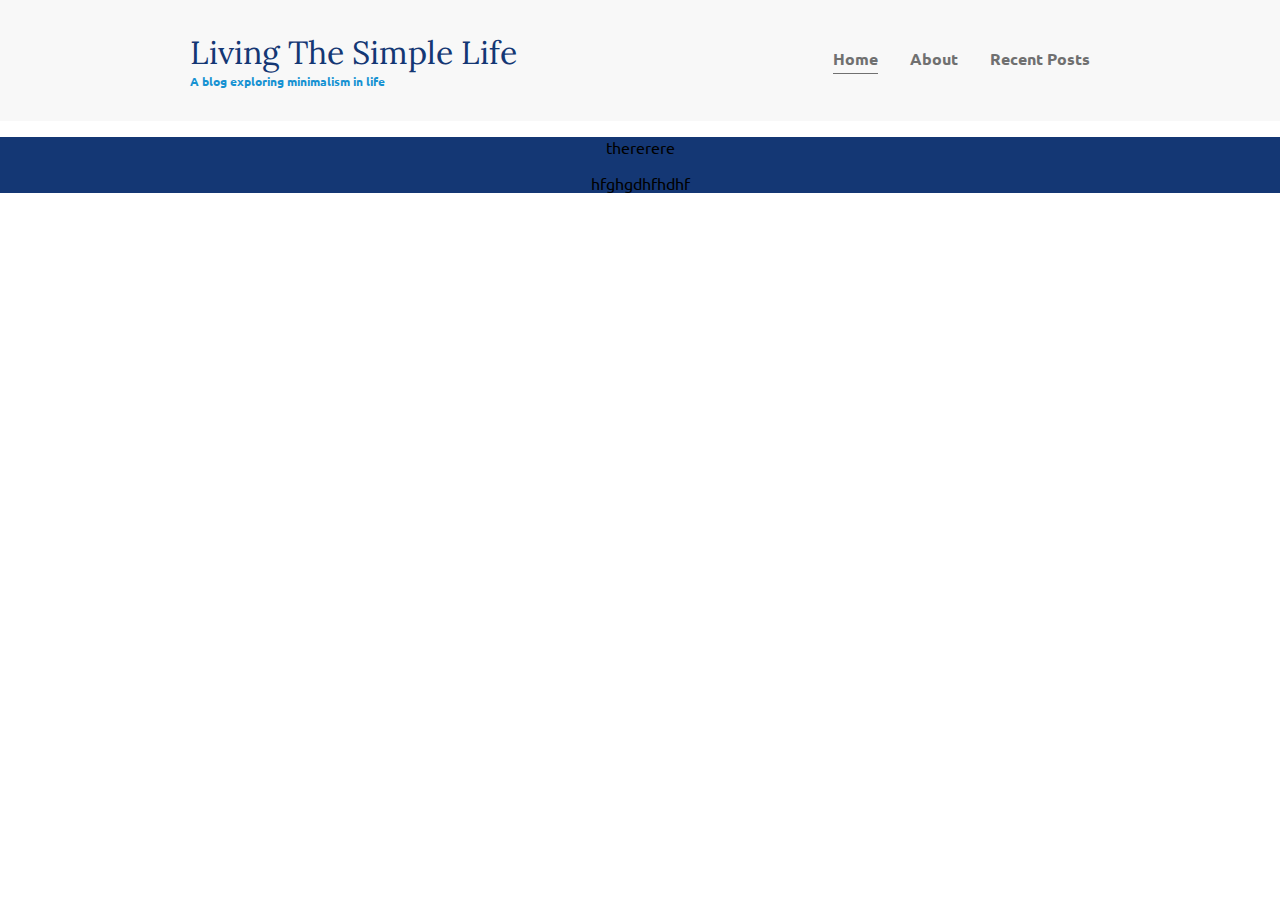
==== index.html @ 6b0d5e1f "Navigation/Before Content" ====
<!DOCTYPE html>
<html lang="en">
	<head>
		<meta charset="UTF-8" />
		<meta name="viewport" content="width=device-width, initial-scale=1.0" />
		<!-- displays site properly based on user's device -->

		<link rel="icon" type="image/png" sizes="32x32" href="/favicon-32x32.png" />
		<link rel="icon" type="image/png" sizes="16x16" href="/favicon-16x16.png" />
		<link
			href="https://fonts.googleapis.com/css?family=Lora|Ubuntu:400,700&display=swap"
			rel="stylesheet"
		/>
		<link rel="stylesheet" href="index.css" />

		<title>Blog Website</title>
	</head>
	<body>
		<header>
			<div class="container container-nav">
				<div class="site-title">
					<h1>Living The Simple Life</h1>
					<p class="subtitle">A blog exploring minimalism in life</p>
				</div>
				<nav>
					<ul class="nav-list">
						<li class="nav-list-item">
							<a class="nav-list-link current-page" href="#">Home</a>
						</li>
						<li class="nav-list-item">
							<a class="nav-list-link" href="#">About</a>
						</li>
						<li class="nav-list-item">
							<a class="nav-list-link" href="#">Recent Posts</a>
						</li>
					</ul>
				</nav>
			</div>
			<!-- End of Container -->
		</header>
		<!-- Content -->
		<div class="container">
			<main></main>
			<aside></aside>
		</div>
		<!-- End of Container -->
		<!-- Content End -->
		<!-- Footer -->
		<footer>
			<p>thererere</p>
			<p>hfghgdhfhdhf</p>
		</footer>
		<script src="index.js"></script>
	</body>
</html>
---- index.css ----
:root {
	--light-clr: #f8f8f8;
	--grey-clr: #707070;
	--light-blue: #1792d2;
	--dark-blue: #143774;

	--website-width: 900px;
}

body {
	margin: 0;
	font-family: 'Ubuntu', sans-serif;
}

/* Typography */
h1 {
	font-family: 'Lora', serif;
	font-size: 2rem;
	font-weight: 400;
	color: var(--dark-blue);
	margin: 0;
}

.subtitle {
	font-size: 0.75rem;
	font-weight: 700;
	color: var(--light-blue);
	margin: 0;
}

/* Layout */
.container {
	width: 90%;
	max-width: var(--website-width);
	margin: 0 auto;
}

.container-nav {
	display: flex;
	justify-content: space-between;
	/* align-items: center; */
}
header {
	width: 100%;
	background: var(--light-clr);
	padding: 2em 0;
}

@media (max-width: 675px) {
	.container-nav {
		flex-direction: column;
	}
	header {
		text-align: center;
	}
}

/* Navigation */
.nav-list {
	list-style: none;
	display: flex;
	justify-content: center;
}
/* !puts spacing between items */
.nav-list-item {
	margin-left: 2em;
}

.nav-list-link {
	text-decoration: none;
	color: var(--grey-clr);
	font-weight: 700;
	padding: 0.25em 0;
}

.nav-list-link:hover,
nav-list-link:focus {
	color: var(--light-blue);
}

.current-page {
	border-bottom: 1px solid var(--grey-clr);
}

.current-page:hover {
	color: var(--grey-clr);
}
@media (max-width: 675px) {
	.nav-list {
		flex-direction: column;
	}
	.nav-list-item {
		margin: 0.5em 0;
	}
}

/* Footer */
footer {
	width: 100%;
	background: var(--dark-blue);
	text-align: center;
}
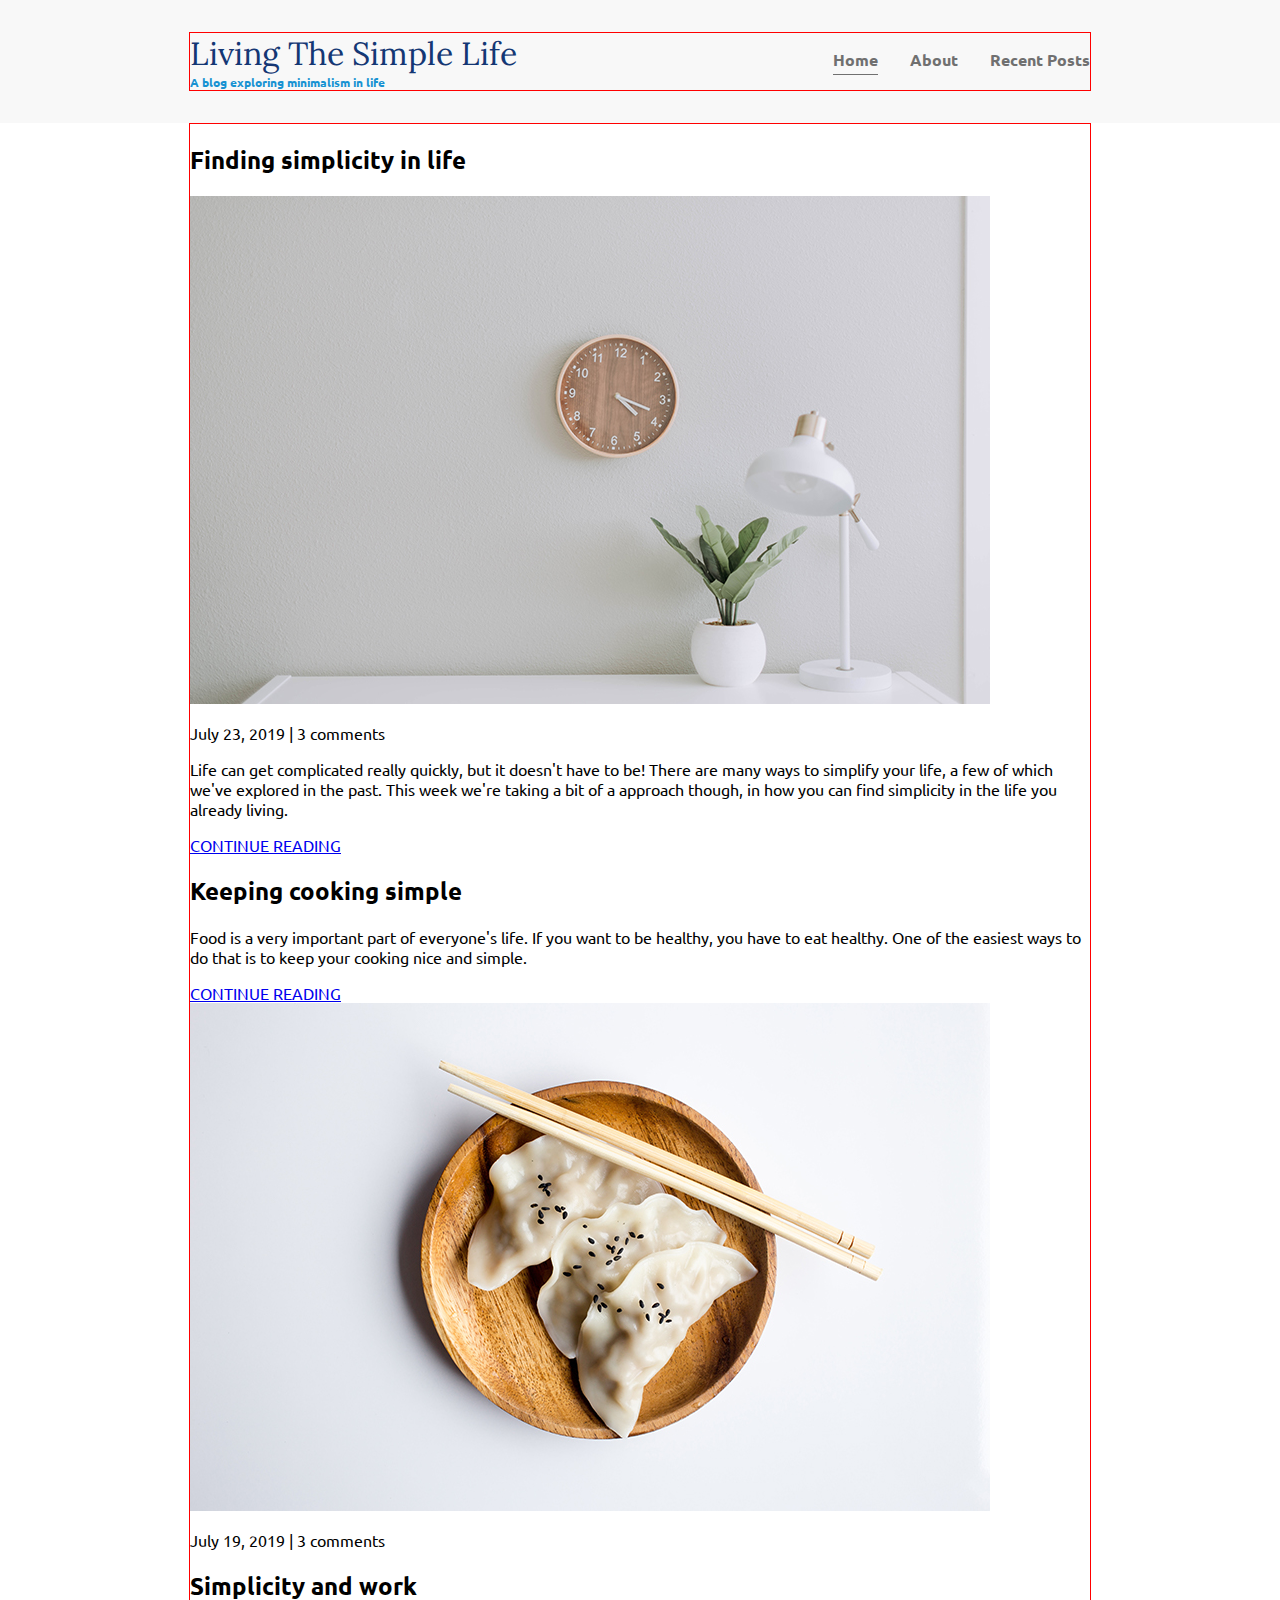
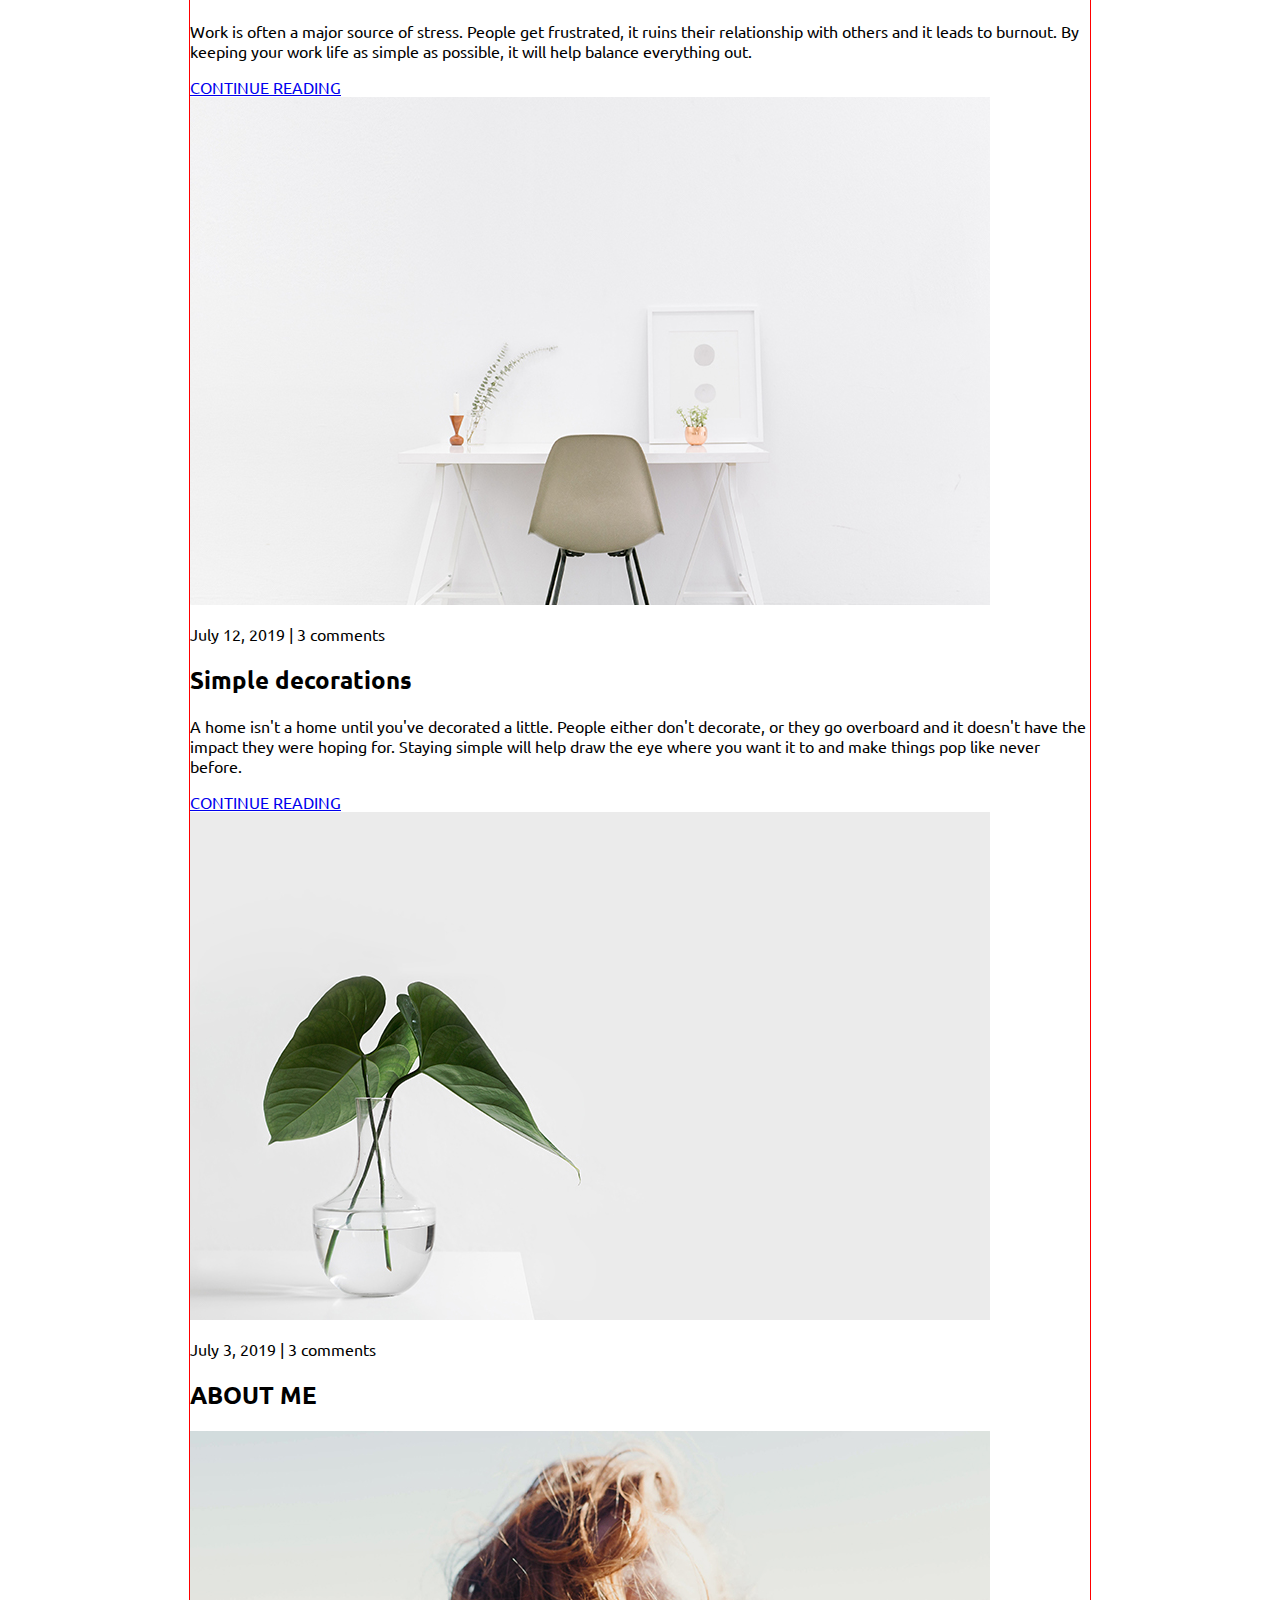
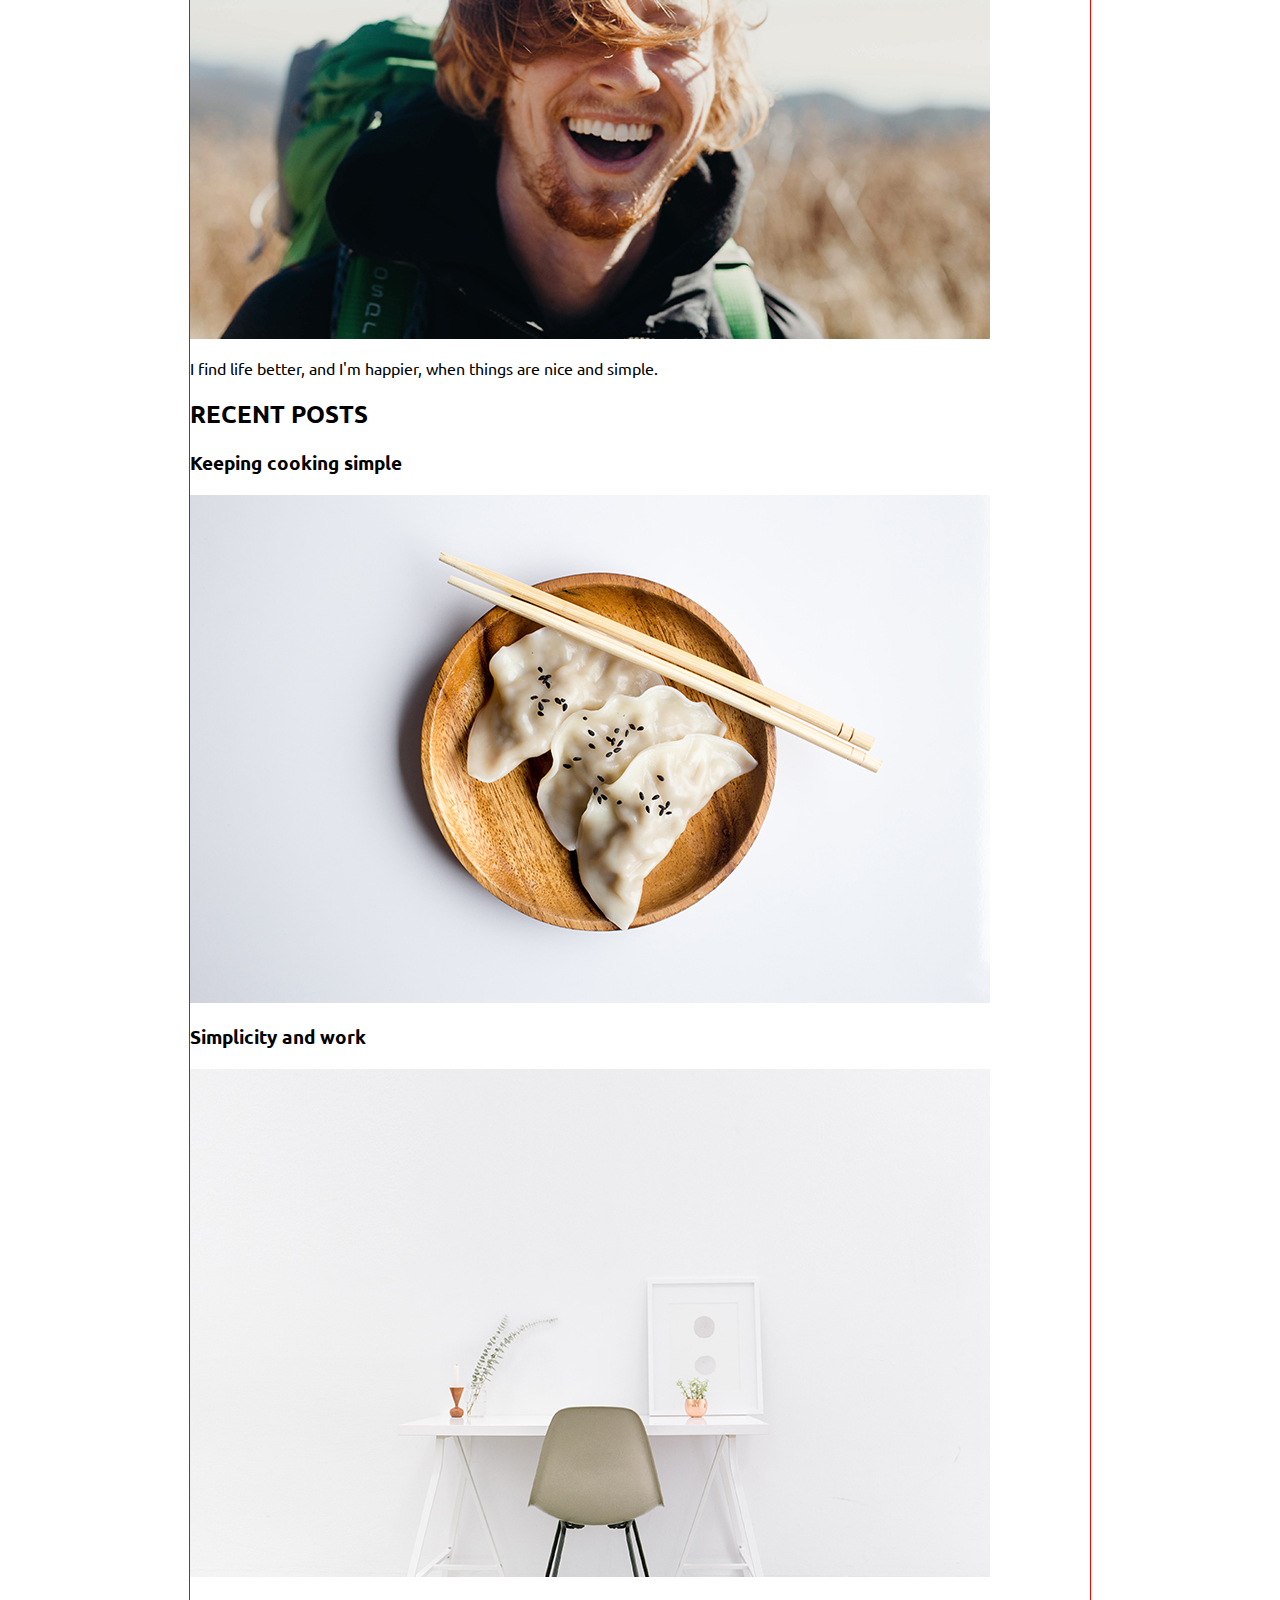
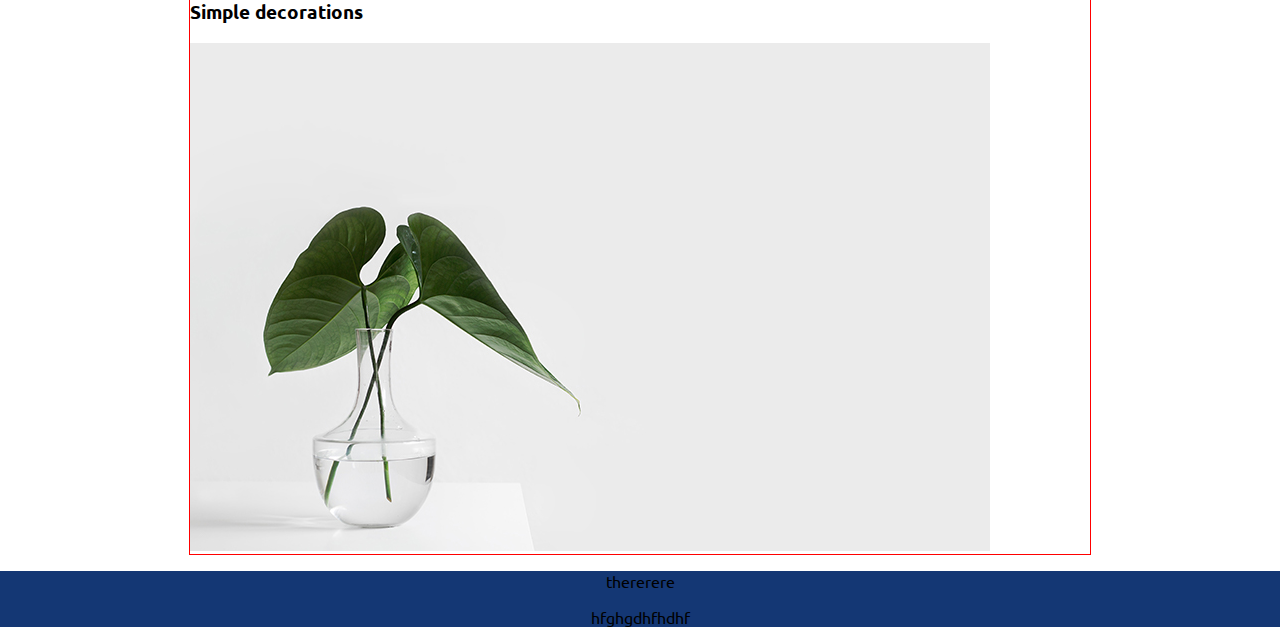
==== commit e3ce3cd2: "Home Page Markup Done" ====
--- a/index.html
+++ b/index.html
@@ -40,16 +40,138 @@
 		</header>
 		<!-- Content -->
 		<div class="container">
-			<main></main>
-			<aside></aside>
+			<main role="main">
+				<!-- AKA Top left section ------------------->
+				<article class="article-featured">
+					<h2 class="article-title">Finding simplicity in life</h2>
+					<img
+						src="/img/life.jpg"
+						alt="simple white desk on a white wall with a plant on the far right side"
+						class="article-image"
+					/>
+					<p class="article-info">July 23, 2019 | 3 comments</p>
+					<p class="article-body">
+						Life can get complicated really quickly, but it doesn't have to be!
+						There are many ways to simplify your life, a few of which we've
+						explored in the past. This week we're taking a bit of a approach
+						though, in how you can find simplicity in the life you already
+						living.
+					</p>
+					<a href="#" class="article-read-more">CONTINUE READING</a>
+				</article>
+				<!-- End Of Top Section--------------------- -->
+				<article class="article-recent">
+					<div class="article-recent-main">
+						<h2 class="article-title">Keeping cooking simple</h2>
+						<p class="article-body">
+							Food is a very important part of everyone's life. If you want to
+							be healthy, you have to eat healthy. One of the easiest ways to do
+							that is to keep your cooking nice and simple.
+						</p>
+						<a href="#" class="article-read-more">CONTINUE READING</a>
+					</div>
+					<div class="article-recent-secondary">
+						<img
+							src="/img/food.jpg"
+							alt="two dumplings on a wood plate with chopsticks"
+							class="article-image"
+						/>
+						<p class="article-info">July 19, 2019 | 3 comments</p>
+					</div>
+				</article>
+				<!-- -------------------------------- -->
+				<article class="article-recent">
+					<div class="article-recent-main">
+						<h2 class="article-title">Simplicity and work</h2>
+						<p class="article-body">
+							Work is often a major source of stress. People get frustrated, it
+							ruins their relationship with others and it leads to burnout. By
+							keeping your work life as simple as possible, it will help balance
+							everything out.
+						</p>
+						<a href="#" class="article-read-more">CONTINUE READING</a>
+					</div>
+					<div class="article-recent-secondary">
+						<img
+							src="/img/work.jpg"
+							alt="a chair white chair at a white desk on a white wall"
+							class="article-image"
+						/>
+						<p class="article-info">July 12, 2019 | 3 comments</p>
+					</div>
+				</article>
+				<!-- ----------------------------------------- -->
+				<article class="article-recent">
+					<div class="article-recent-main">
+						<h2 class="article-title">Simple decorations</h2>
+						<p class="article-body">
+							A home isn't a home until you've decorated a little. People either
+							don't decorate, or they go overboard and it doesn't have the
+							impact they were hoping for. Staying simple will help draw the eye
+							where you want it to and make things pop like never before.
+						</p>
+						<a href="#" class="article-read-more">CONTINUE READING</a>
+					</div>
+					<div class="article-recent-secondary">
+						<img
+							src="/img/deco.jpg"
+							alt="a green plant in a clear, round vase with water in it"
+							class="article-image"
+						/>
+						<p class="article-info">July 3, 2019 | 3 comments</p>
+					</div>
+				</article>
+			</main>
+			<!-- ------------------------------------------ -->
+			<aside class="sidebar">
+				<!-- Widget is the Grey border they are in -->
+				<div class="sidebar-widget">
+					<h2 class="widget-title">ABOUT ME</h2>
+					<img src="img/about-me.jpg" alt="john doe" class="widget-image" />
+					<p class="widget-body">
+						I find life better, and I'm happier, when things are nice and
+						simple.
+					</p>
+				</div>
+				<!-- End of Top Side bar widget section -->
+
+				<div class="sidebar-widget">
+					<h2 class="widget-title">RECENT POSTS</h2>
+					<div class="widget-recent-post">
+						<h3 class="widget-recent-post-title">Keeping cooking simple</h3>
+						<img
+							src="img/food.jpg"
+							alt="two dumplings on a wood plate with chopsticks"
+							class="widget-image"
+						/>
+					</div>
+					<!-- ------------------------------------------ -->
+					<div class="widget-recent-post">
+						<h3 class="widget-recent-post-title">Simplicity and work</h3>
+						<img
+							src="img/work.jpg"
+							alt="a chair white chair at a white desk on a white wall"
+							class="widget-image"
+						/>
+					</div>
+					<!-- ------------------------------------------ -->
+					<div class="widget-recent-post">
+						<h3 class="widget-recent-post-title">Simple decorations</h3>
+						<img
+							src="img/deco.jpg"
+							alt="a green plant in a clear, round vase with water in it"
+							class="widget-image"
+						/>
+					</div>
+					<!-- -------------------Sidebar recent post Widget End -->
+				</div>
+			</aside>
 		</div>
 		<!-- End of Container -->
-		<!-- Content End -->
 		<!-- Footer -->
 		<footer>
 			<p>thererere</p>
 			<p>hfghgdhfhdhf</p>
 		</footer>
-		<script src="index.js"></script>
 	</body>
 </html>
--- a/index.css
+++ b/index.css
@@ -33,6 +33,7 @@
 	width: 90%;
 	max-width: var(--website-width);
 	margin: 0 auto;
+	border: 1px solid red;
 }
 
 .container-nav {
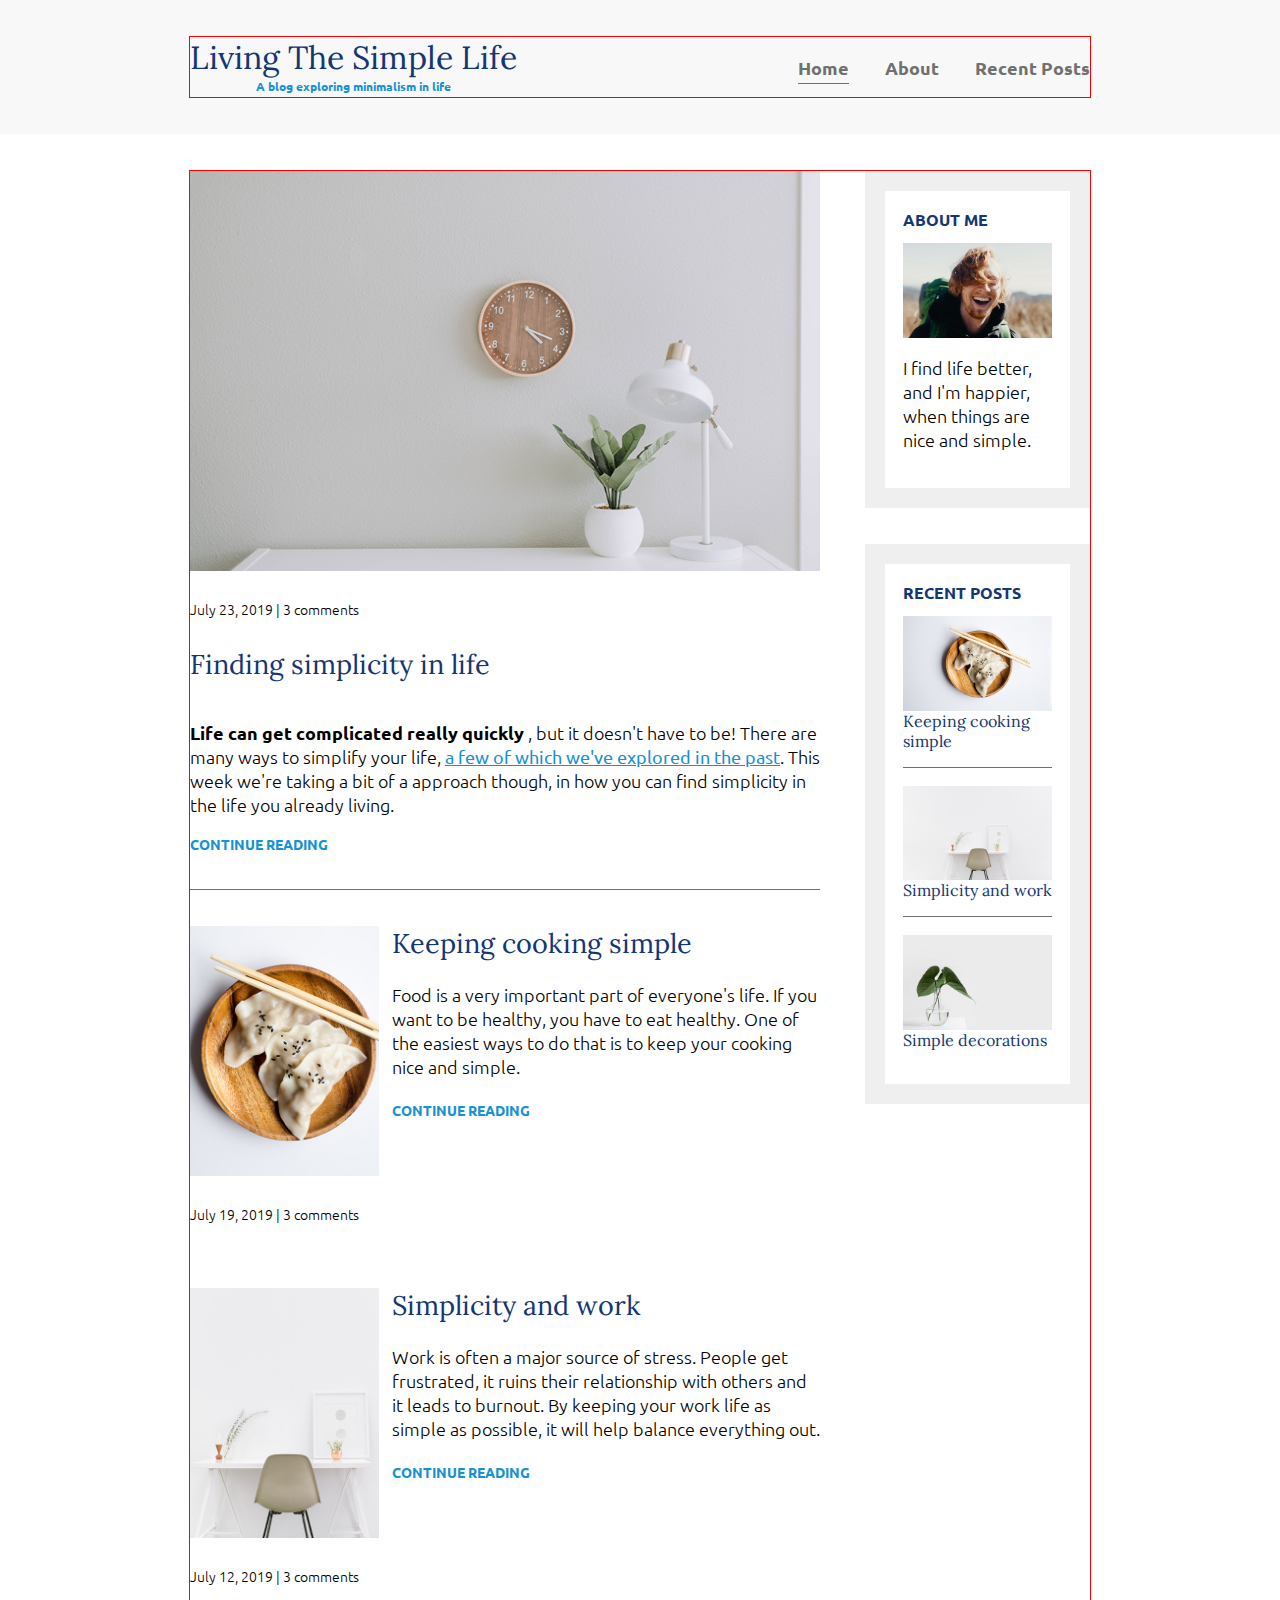
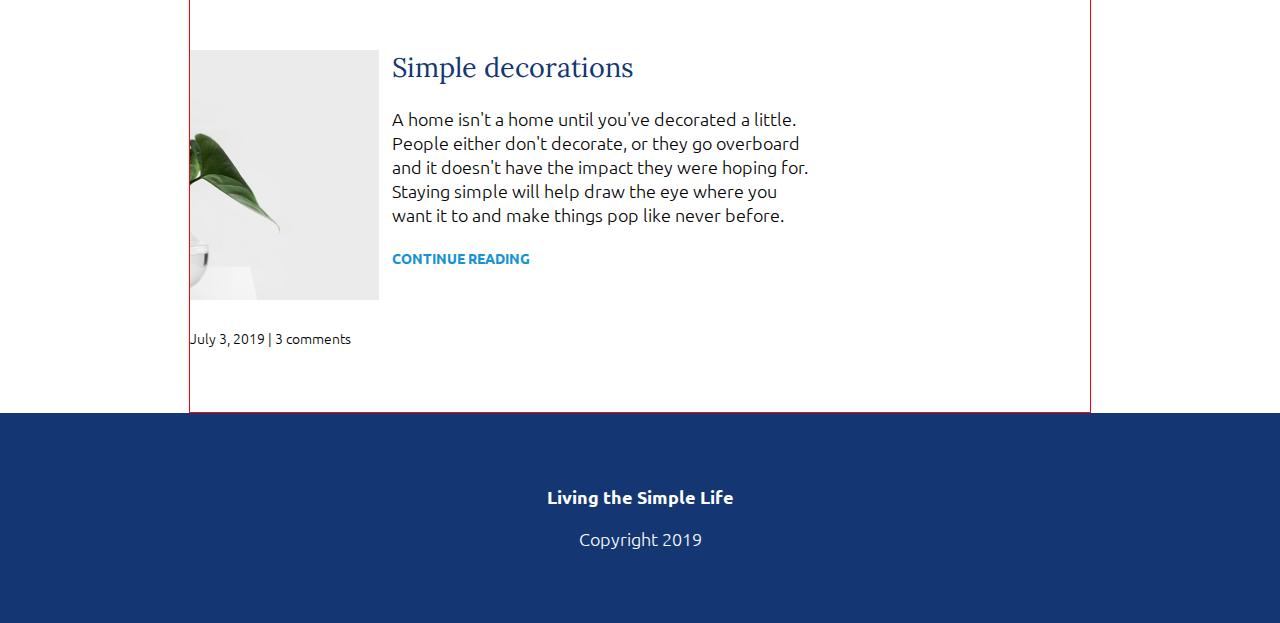
==== commit 0132c080: "Home Page CSS Done" ====
--- a/index.html
+++ b/index.html
@@ -8,7 +8,7 @@
 		<link rel="icon" type="image/png" sizes="32x32" href="/favicon-32x32.png" />
 		<link rel="icon" type="image/png" sizes="16x16" href="/favicon-16x16.png" />
 		<link
-			href="https://fonts.googleapis.com/css?family=Lora|Ubuntu:400,700&display=swap"
+			href="https://fonts.googleapis.com/css?family=Lora|Ubuntu:300, 400,700&display=swap"
 			rel="stylesheet"
 		/>
 		<link rel="stylesheet" href="index.css" />
@@ -17,7 +17,7 @@
 	</head>
 	<body>
 		<header>
-			<div class="container container-nav">
+			<div class="container container-flex">
 				<div class="site-title">
 					<h1>Living The Simple Life</h1>
 					<p class="subtitle">A blog exploring minimalism in life</p>
@@ -39,7 +39,7 @@
 			<!-- End of Container -->
 		</header>
 		<!-- Content -->
-		<div class="container">
+		<div class="container container-flex">
 			<main role="main">
 				<!-- AKA Top left section ------------------->
 				<article class="article-featured">
@@ -51,11 +51,11 @@
 					/>
 					<p class="article-info">July 23, 2019 | 3 comments</p>
 					<p class="article-body">
-						Life can get complicated really quickly, but it doesn't have to be!
-						There are many ways to simplify your life, a few of which we've
-						explored in the past. This week we're taking a bit of a approach
-						though, in how you can find simplicity in the life you already
-						living.
+						<strong>Life can get complicated really quickly</strong> , but it
+						doesn't have to be! There are many ways to simplify your life,
+						<a href="#">a few of which we've explored in the past</a>. This week
+						we're taking a bit of a approach though, in how you can find
+						simplicity in the life you already living.
 					</p>
 					<a href="#" class="article-read-more">CONTINUE READING</a>
 				</article>
@@ -170,8 +170,8 @@
 		<!-- End of Container -->
 		<!-- Footer -->
 		<footer>
-			<p>thererere</p>
-			<p>hfghgdhfhdhf</p>
+			<p><strong>Living the Simple Life</strong></p>
+			<p>Copyright 2019</p>
 		</footer>
 	</body>
 </html>
--- a/index.css
+++ b/index.css
@@ -10,25 +10,79 @@
 body {
 	margin: 0;
 	font-family: 'Ubuntu', sans-serif;
+	font-size: 1.125rem;
+	font-weight: 300;
+}
+img {
+	max-width: 100%;
+	display: block;
+}
+
+a {
+	color: #1792d2;
+	font-weight: 400;
+}
+
+a:hover,
+a:focus {
+	color: #143774;
+}
+/* !Always give strong tags the font weight cuz it might not look bold as default on all browsers */
+strong {
+	font-weight: 700;
 }
 
 /* Typography */
-h1 {
+h1,
+h2,
+h3 {
 	font-family: 'Lora', serif;
-	font-size: 2rem;
 	font-weight: 400;
 	color: var(--dark-blue);
-	margin: 0;
-}
-
+	margin-top: 0;
+}
+h1 {
+	font-size: 2rem;
+	margin: 0;
+}
+/* Header Subtitle */
 .subtitle {
 	font-size: 0.75rem;
 	font-weight: 700;
 	color: var(--light-blue);
 	margin: 0;
 }
-
-/* Layout */
+.article-subtitle {
+	font-size: 1.5rem;
+}
+.article-read-more,
+.article-info {
+	font-size: 0.875rem;
+}
+
+.article-read-more {
+	color: #1792d2;
+	text-decoration: none;
+	font-weight: 700;
+}
+.article-read-more:hover,
+.article-read-more:focus {
+	color: #143774;
+	text-decoration: underline;
+}
+.article-info {
+	margin: 2em 0;
+}
+.widget-title,
+.widget-recent-post-title {
+	font-size: 1rem;
+}
+.widget-title {
+	font-family: 'Ubuntu', sans-serif;
+	font-weight: 700;
+}
+
+/* Layout --------------------*/
 .container {
 	width: 90%;
 	max-width: var(--website-width);
@@ -36,23 +90,33 @@
 	border: 1px solid red;
 }
 
-.container-nav {
-	display: flex;
+.container-flex {
+	display: flex;
+	flex-direction: column;
 	justify-content: space-between;
-	/* align-items: center; */
 }
 header {
 	width: 100%;
 	background: var(--light-clr);
 	padding: 2em 0;
-}
-
-@media (max-width: 675px) {
-	.container-nav {
-		flex-direction: column;
-	}
-	header {
-		text-align: center;
+	text-align: center;
+	margin-bottom: 2em;
+}
+
+@media (min-width: 675px) {
+	.container-flex {
+		flex-direction: row;
+	}
+
+	main {
+		width: 70%;
+	}
+
+	aside {
+		width: 25%;
+		/* !So the words can't squish together at smaller screens */
+		min-width: 200px;
+		margin-left: 1em;
 	}
 }
 
@@ -94,10 +158,91 @@
 		margin: 0.5em 0;
 	}
 }
+/* articles */
+
+.article-featured {
+	border-bottom: #707070 1px solid;
+	padding-bottom: 2em;
+	margin-bottom: 2em;
+}
+
+.article-recent {
+	display: flex;
+	flex-direction: column;
+	margin-bottom: 2em;
+}
+/*! Use this to change the order of things visually without messing up the html in case the css fails for some reason */
+.article-recent-main {
+	order: 2;
+}
+
+.article-recent-secondary {
+	order: 1;
+}
+
+@media (min-width: 675px) {
+	.article-recent {
+		flex-direction: row;
+		justify-content: space-between;
+	}
+
+	.article-recent-main {
+		width: 68%;
+	}
+
+	.article-recent-secondary {
+		width: 30%;
+	}
+	.article-img {
+		order: 0;
+	}
+	.article-featured {
+		display: flex;
+		flex-direction: column;
+	}
+
+	.article-image {
+		order: -2;
+	}
+
+	.article-info {
+		order: -1;
+	}
+	/* !Crops the images so you can make them bigger and not hella small and still look good. */
+	.article-image {
+		width: 100%;
+		min-height: 250px;
+		object-fit: cover;
+		/* object-position: left; */
+	}
+}
+
+/* Widgets */
+.sidebar-widget {
+	border: 20px solid #efefef;
+	margin-bottom: 2em;
+	padding: 1em;
+}
+
+.widget-recent-post {
+	display: flex;
+	flex-direction: column;
+	border-bottom: 1px solid #707070;
+	margin-bottom: 1em;
+}
+.widget-recent-post:last-child {
+	border: 0;
+	margin: 0;
+}
+
+.widget-image {
+	order: -1;
+}
 
 /* Footer */
 footer {
-	width: 100%;
-	background: var(--dark-blue);
+	background: #143774;
+	color: white;
 	text-align: center;
-}
+	padding: 3em 0;
+}
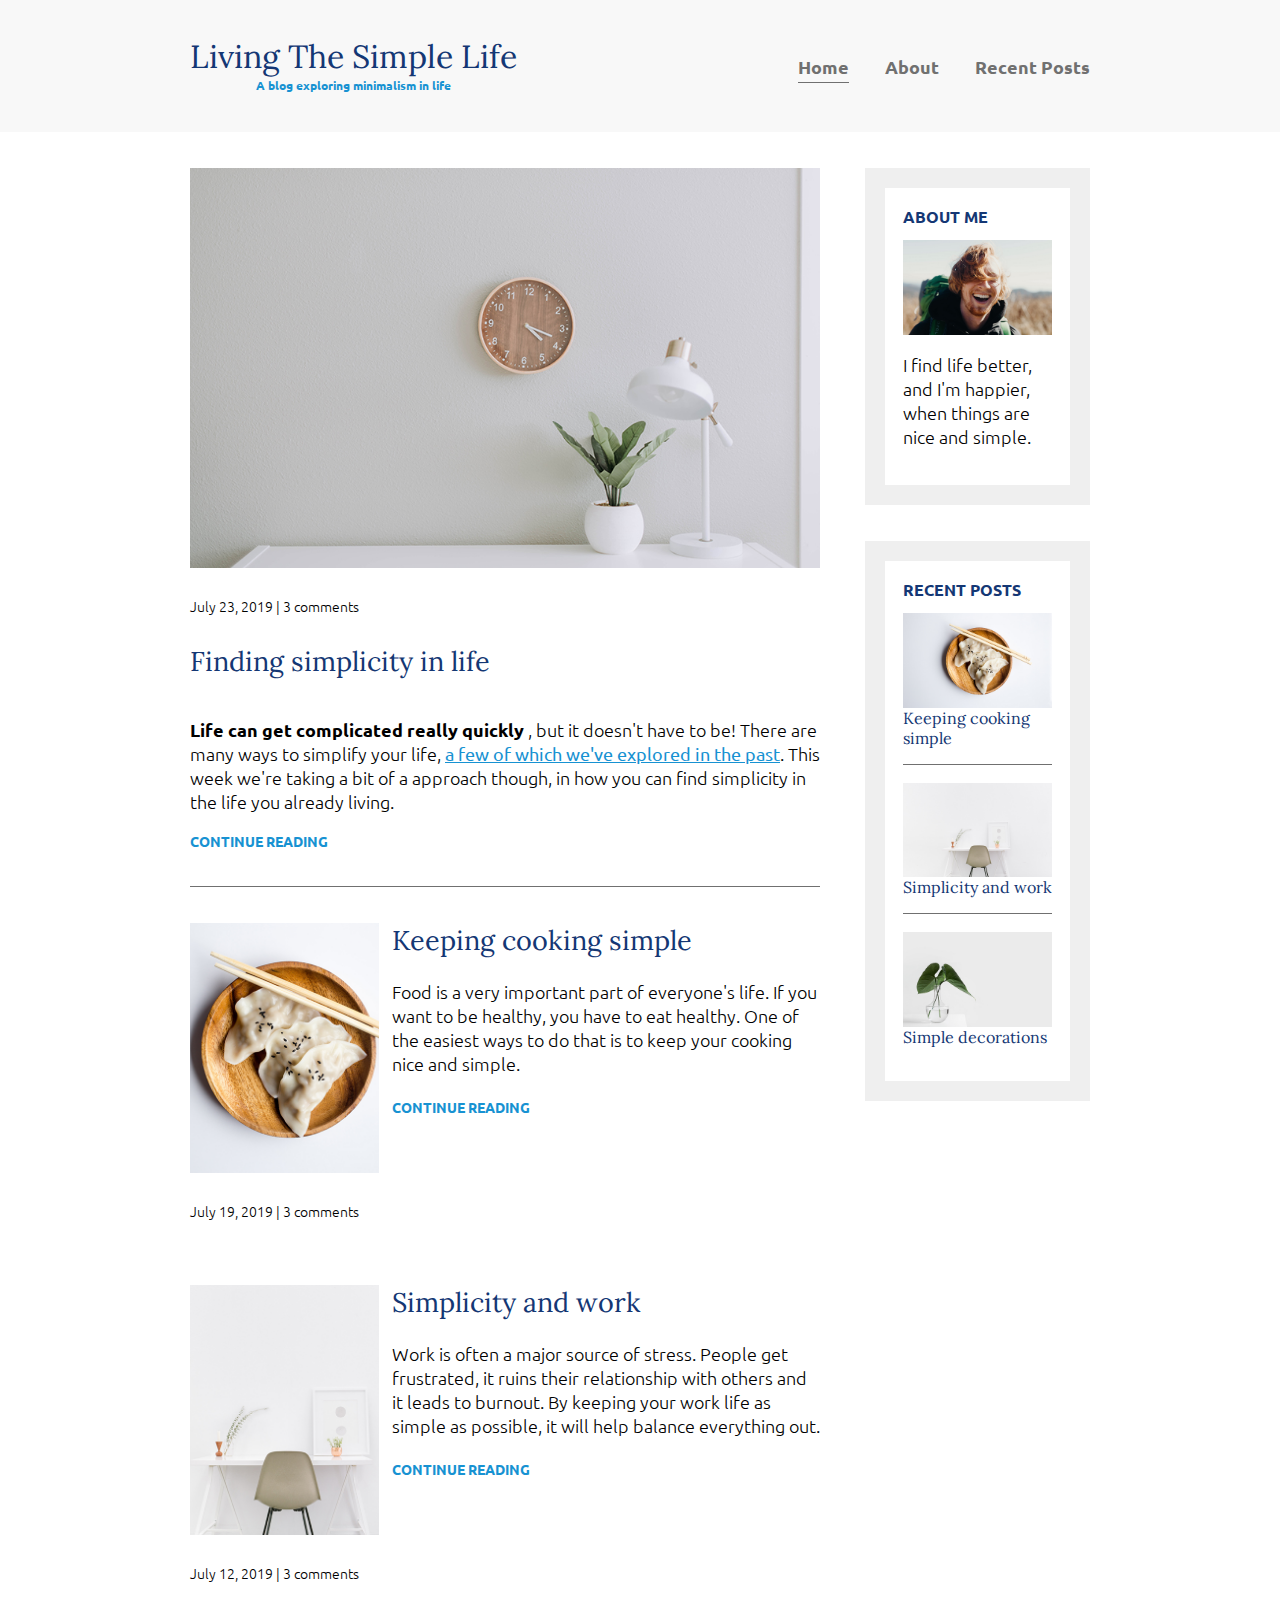
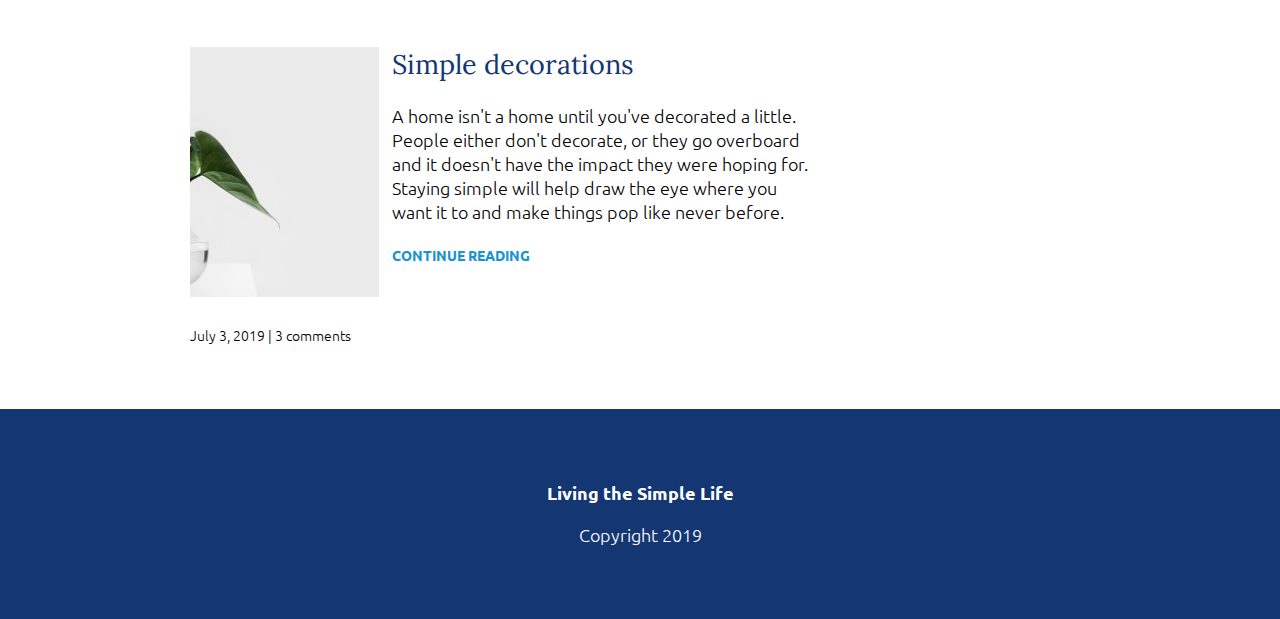
==== commit 091c56ce: "change img file path" ====
--- a/index.html
+++ b/index.html
@@ -25,13 +25,13 @@
 				<nav>
 					<ul class="nav-list">
 						<li class="nav-list-item">
-							<a class="nav-list-link current-page" href="#">Home</a>
+							<a class="nav-list-link current-page" href="#index.html">Home</a>
 						</li>
 						<li class="nav-list-item">
-							<a class="nav-list-link" href="#">About</a>
+							<a class="nav-list-link" href="about.html">About</a>
 						</li>
 						<li class="nav-list-item">
-							<a class="nav-list-link" href="#">Recent Posts</a>
+							<a class="nav-list-link" href="recent-posts.html">Recent Posts</a>
 						</li>
 					</ul>
 				</nav>
--- a/index.css
+++ b/index.css
@@ -16,6 +16,13 @@
 img {
 	max-width: 100%;
 	display: block;
+}
+/* !About me page image */
+.image-full {
+	max-height: 300px;
+	width: 100%;
+	object-fit: cover;
+	margin-bottom: 2em;
 }
 
 a {
@@ -45,6 +52,10 @@
 	font-size: 2rem;
 	margin: 0;
 }
+/* !About me titles */
+h3 {
+	color: #1792d2;
+}
 /* Header Subtitle */
 .subtitle {
 	font-size: 0.75rem;
@@ -76,6 +87,9 @@
 .widget-title,
 .widget-recent-post-title {
 	font-size: 1rem;
+}
+.widget-recent-post-title {
+	color: #143774;
 }
 .widget-title {
 	font-family: 'Ubuntu', sans-serif;
@@ -87,7 +101,6 @@
 	width: 90%;
 	max-width: var(--website-width);
 	margin: 0 auto;
-	border: 1px solid red;
 }
 
 .container-flex {
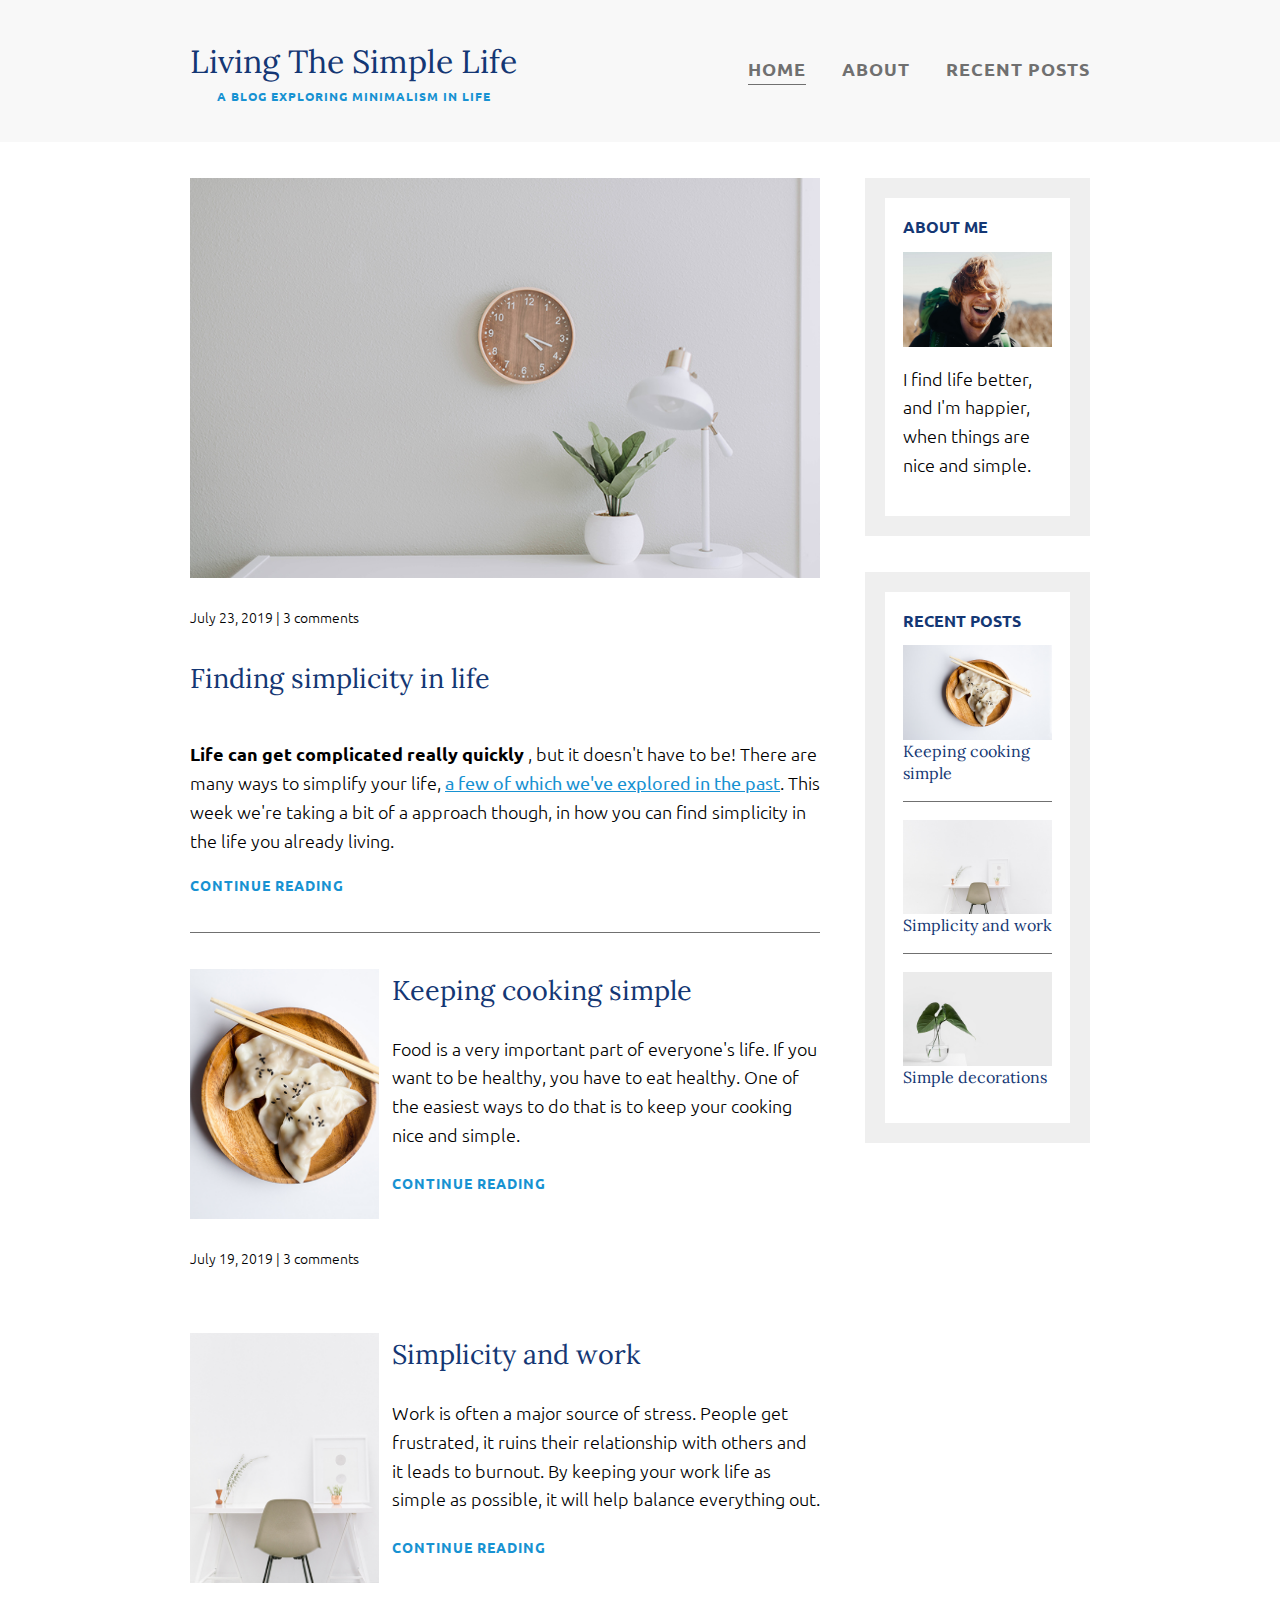
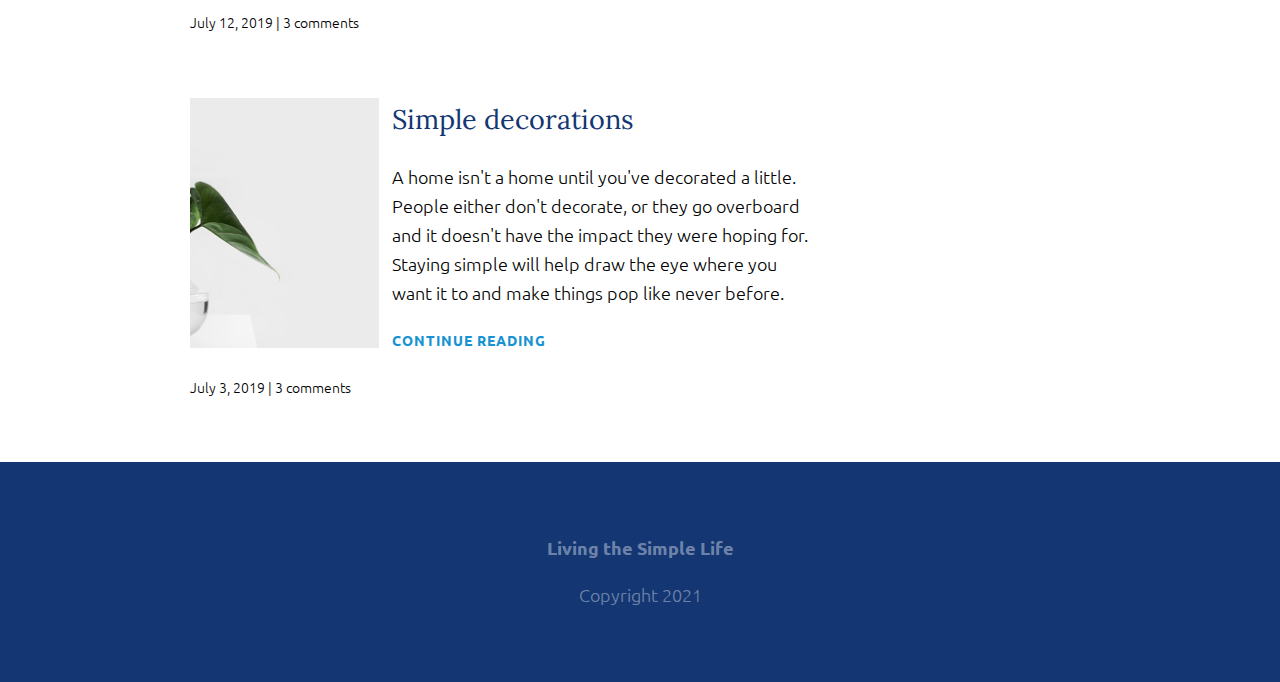
==== commit 5dcb0537: "Before SEO" ====
--- a/index.html
+++ b/index.html
@@ -5,8 +5,18 @@
 		<meta name="viewport" content="width=device-width, initial-scale=1.0" />
 		<!-- displays site properly based on user's device -->
 
-		<link rel="icon" type="image/png" sizes="32x32" href="/favicon-32x32.png" />
-		<link rel="icon" type="image/png" sizes="16x16" href="/favicon-16x16.png" />
+		<link
+			rel="icon"
+			type="image/png"
+			sizes="32x32"
+			href="/img/favicon-32x32.png"
+		/>
+		<link
+			rel="icon"
+			type="image/png"
+			sizes="16x16"
+			href="/img/favicon-16x16.png"
+		/>
 		<link
 			href="https://fonts.googleapis.com/css?family=Lora|Ubuntu:300, 400,700&display=swap"
 			rel="stylesheet"
@@ -45,7 +55,7 @@
 				<article class="article-featured">
 					<h2 class="article-title">Finding simplicity in life</h2>
 					<img
-						src="/img/life.jpg"
+						src="img/life.jpg"
 						alt="simple white desk on a white wall with a plant on the far right side"
 						class="article-image"
 					/>
@@ -72,7 +82,7 @@
 					</div>
 					<div class="article-recent-secondary">
 						<img
-							src="/img/food.jpg"
+							src="img/food.jpg"
 							alt="two dumplings on a wood plate with chopsticks"
 							class="article-image"
 						/>
@@ -93,7 +103,7 @@
 					</div>
 					<div class="article-recent-secondary">
 						<img
-							src="/img/work.jpg"
+							src="img/work.jpg"
 							alt="a chair white chair at a white desk on a white wall"
 							class="article-image"
 						/>
@@ -114,7 +124,7 @@
 					</div>
 					<div class="article-recent-secondary">
 						<img
-							src="/img/deco.jpg"
+							src="img/deco.jpg"
 							alt="a green plant in a clear, round vase with water in it"
 							class="article-image"
 						/>
@@ -171,7 +181,7 @@
 		<!-- Footer -->
 		<footer>
 			<p><strong>Living the Simple Life</strong></p>
-			<p>Copyright 2019</p>
+			<p>Copyright 2021</p>
 		</footer>
 	</body>
 </html>
--- a/index.css
+++ b/index.css
@@ -12,6 +12,7 @@
 	font-family: 'Ubuntu', sans-serif;
 	font-size: 1.125rem;
 	font-weight: 300;
+	line-height: 1.6;
 }
 img {
 	max-width: 100%;
@@ -62,6 +63,8 @@
 	font-weight: 700;
 	color: var(--light-blue);
 	margin: 0;
+	text-transform: uppercase;
+	letter-spacing: 1px;
 }
 .article-subtitle {
 	font-size: 1.5rem;
@@ -75,6 +78,8 @@
 	color: #1792d2;
 	text-decoration: none;
 	font-weight: 700;
+	text-transform: uppercase;
+	letter-spacing: 1px;
 }
 .article-read-more:hover,
 .article-read-more:focus {
@@ -87,6 +92,7 @@
 .widget-title,
 .widget-recent-post-title {
 	font-size: 1rem;
+	line-height: 1.4;
 }
 .widget-recent-post-title {
 	color: #143774;
@@ -138,6 +144,8 @@
 	list-style: none;
 	display: flex;
 	justify-content: center;
+	text-transform: uppercase;
+	letter-spacing: 1px;
 }
 /* !puts spacing between items */
 .nav-list-item {
@@ -255,7 +263,7 @@
 /* Footer */
 footer {
 	background: #143774;
-	color: white;
+	color: rgba(255, 255, 255, 0.4);
 	text-align: center;
 	padding: 3em 0;
 }
